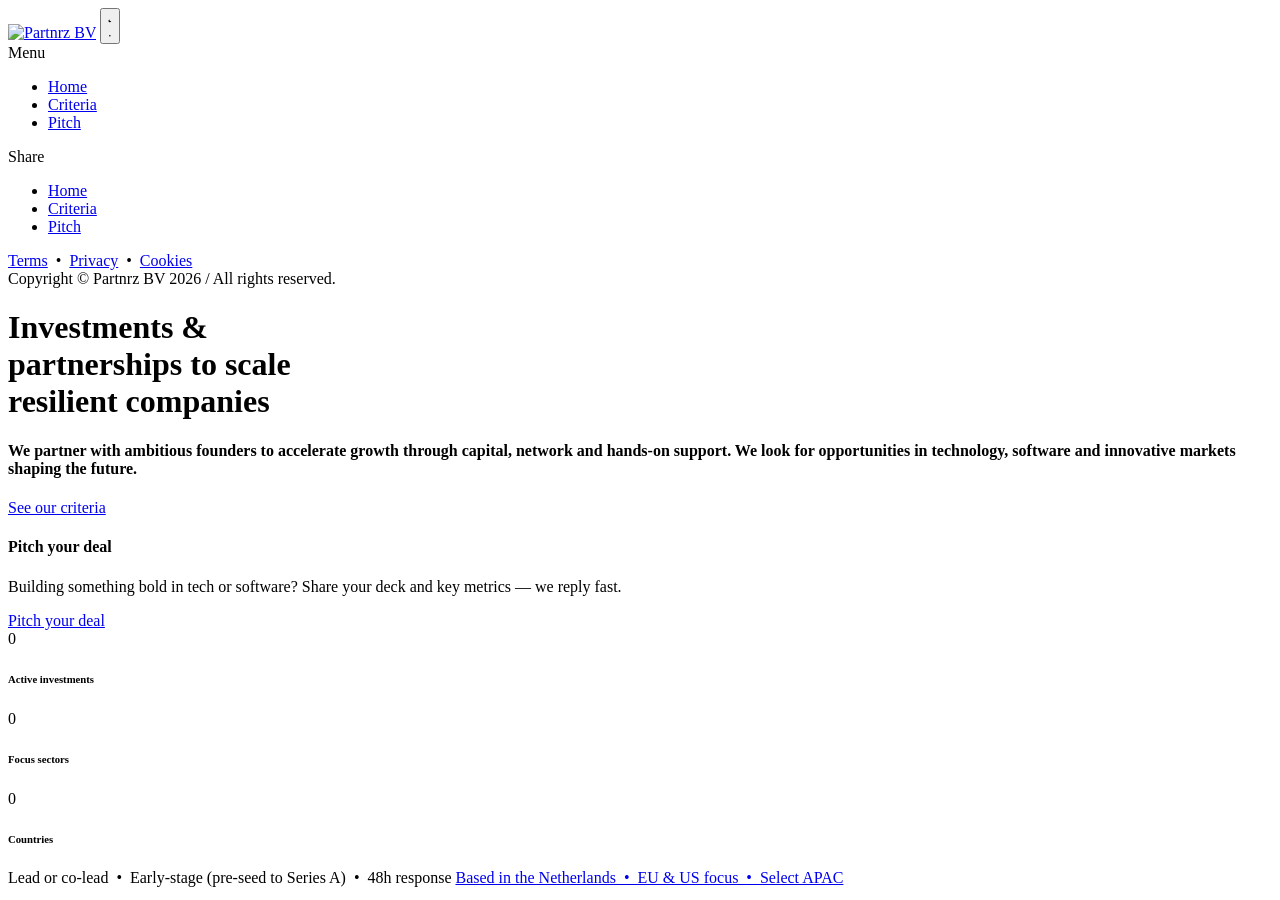
==== public/index.html @ 69ca933d "Partnrz code changes" ====
<!DOCTYPE HTML>
<html lang="en" data-theme="dark">
    <head>
        <meta charset="UTF-8">
        <meta name="viewport" content="width=device-width, initial-scale=1.0">

        <title>Partnrz BV — Your partner in growth</title>
        <meta name="description" content="We back early-stage technology & software founders with capital, network and hands-on support. Lead or co-lead. First response within two business days.">

        <link rel="canonical" href="/">

        <link rel="icon" href="/assets/img/favicons/favicon-dark.png?v=1.2" sizes="32x32" media="(prefers-color-scheme: dark)">
        <link rel="icon" href="/assets/img/favicons/favicon-dark.png?v=1.2" sizes="16x16" media="(prefers-color-scheme: dark)">
        <link rel="icon" href="/assets/img/favicons/favicon-light.png?v=1.2" sizes="32x32" media="(prefers-color-scheme: light)">
        <link rel="icon" href="/assets/img/favicons/favicon-light.png?v=1.2" sizes="16x16" media="(prefers-color-scheme: light)">

        <meta property="og:title" content="Partnrz BV — Your partner in growth">
        <meta property="og:description" content="We back early-stage technology & software founders with capital, network and hands-on support. Lead or co-lead. First response within two business days.">
        <meta property="og:image" content="/assets/img/og/dark/home.webp?v=1.2">
        <meta property="og:type" content="website">

        <meta name="twitter:card" content="summary_large_image">
        <meta name="twitter:title" content="Partnrz BV — Your partner in growth">
        <meta name="twitter:description" content="We back early-stage technology & software founders with capital, network and hands-on support. Lead or co-lead. First response within two business days.">
        <meta name="twitter:image" content="/assets/img/og/dark/home.webp?v=1.2">

        <link rel="preload" as="image" href="/assets/img/logo-dark.webp?v=1.2" media="(prefers-color-scheme: dark)">
        <link rel="preload" as="image" href="/assets/img/logo-light.webp?v=1.2" media="(prefers-color-scheme: light)">
        <link rel="preload" as="image" href="/assets/img/bg/partnrz-hero-dark.webp?v=1.2" media="(prefers-color-scheme: dark)">
        <link rel="preload" as="image" href="/assets/img/bg/partnrz-hero-light.webp?v=1.2" media="(prefers-color-scheme: light)">

        <link rel="preconnect" href="https://fonts.googleapis.com">
        <link rel="preconnect" href="https://fonts.gstatic.com" crossorigin>

        <link type="text/css" rel="stylesheet" href="/assets/css/plugins.css?v=1.2">
        <link type="text/css" rel="stylesheet" href="/assets/css/base.css?v=1.2">
        <link type="text/css" rel="stylesheet" href="/assets/css/variables.css?v=1.2">
        <link type="text/css" rel="stylesheet" href="/assets/css/partnrz.css?v=1.2">

        <style>
            /*html, body.no-scroll { height:100%; overflow:hidden; overscroll-behavior:none; }*/
        </style>
    </head>

    <body class="pz-no-scroll">
        <!--<div class="pz-loader">
    <div class="pz-loading-text-wrap "><span class="pz-loading-text">Load<strong>ing</strong></span> <span class="pz-loader-count">0</span></div>
    <div class="pz-loader-anim"></div>
    <div class="pz-loader-anim2 pz-color-bg"></div>
</div>-->
        <div id="main" role="main">
            <header class="pz-header">
    <a href="/" class="ajax pz-logo-wrap"><img src="/assets/img/logo-dark.webp" alt="Partnrz BV" /></a>

    <button id="themeToggle" class="theme-toggle" aria-label="Switch theme" title="Switch theme">
        <svg class="icon-moon" viewBox="0 0 24 24" aria-hidden="true">
            <path d="M21 12.79A9 9 0 1 1 11.21 3 7 7 0 0 0 21 12.79z" />
        </svg>
        <svg class="icon-sun" viewBox="0 0 24 24" aria-hidden="true">
            <circle cx="12" cy="12" r="5"></circle>
            <g stroke-linecap="round">
                <line x1="12" y1="2"  x2="12" y2="4"></line>
                <line x1="12" y1="20" x2="12" y2="22"></line>
                <line x1="2"  y1="12" x2="4"  y2="12"></line>
                <line x1="20" y1="12" x2="22" y2="12"></line>
                <line x1="4.22" y1="4.22"  x2="5.64" y2="5.64"></line>
                <line x1="18.36" y1="18.36" x2="19.78" y2="19.78"></line>
                <line x1="4.22" y1="19.78" x2="5.64" y2="18.36"></line>
                <line x1="18.36" y1="5.64"  x2="19.78" y2="4.22"></line>
            </g>
        </svg>
    </button>

    <div class="pz-nav-button pz-btn-wrap">
        <span  class="pz-ncs"></span>
        <span class="pz-nos"></span>
        <span class="pz-nbs"></span>
        <div class="pz-nav-btn-label">Menu</div>
    </div>
</header><aside class="pz-sidebar">
    <span class="pz-sidebar-dec pz-color-bg"></span>
    <nav class="pz-sidebar-nav pz-desktop-only" aria-label="Primary">
        <ul>
            <li><a href="/index.html" class="ajax pz-act-link">Home</a></li>
            <li><a href="/criteria.html" class="ajax">Criteria</a></li>
            <li><a href="/pitch.html" class="ajax pitch-link"><span>Pitch</span></a></li>
        </ul>
    </nav>
</aside>
            <div class="pz-share-btn pz-showshare pz-color-bg"><span>Share <i class="fas fa-plus"></i></span></div>

            <div class="pz-hero-corner-dec">
                <div class="pz-page-subtitle"><span></span></div>
            </div>

            <div id="wrapper">
                <div class="pz-nav-holder">
    <div class="pz-nav-holder-wrap pz-btn-wrap">
        <div class="pz-nav-container pz-sliding-menu pz-fl-wrap">
            <nav class="pz-nav-inner" id="menu">
                <ul>
                    <li><a href="/index.html" class="ajax pz-act-link">Home</a></li>
                    <li><a href="/criteria.html" class="ajax">Criteria</a></li>
                    <li><a href="/pitch.html" class="ajax">Pitch</a></li>
                </ul>
            </nav>
        </div>

        <div class="pz-nav-footer">
            <span>
                <a href="/terms.html" class="ajax">Terms</a> &nbsp;•&nbsp; 
                <a href="/privacy.html" class="ajax">Privacy</a> &nbsp;•&nbsp; 
                <a href="/cookies.html" class="ajax">Cookies</a>
            </span><br>

            <span class="copyline">
                Copyright &copy; Partnrz BV 2026                <span class="copyline-extra"> / All rights reserved.</span>
            </span>
        </div>
        <div class="pz-nav-holder-line"></div>
        <div class="pz-nav-holder-dec"></div>
    </div>
</div>

<div class="pz-nav-overlay"></div>
                <div class="pz-content pz-full-height" data-pagetitle="Your Partner in Growth">
                    <div class="pz-video-wrap pz-hero-entry">
                        <div class="pz-slideshow">
                            <div class="pz-slideshow-wrap pz-fl-wrap pz-full-height">
                                <div class="swiper-container">
                                    <div class="swiper-wrapper">
                                        <div class="swiper-slide">
                                            <div class="pz-ms-item pz-fl-wrap">
                                                <div class="pz-bg pz-par-elem" data-bg="/assets/img/bg/partnrz-hero-dark.webp?v=1.2"></div>
                                            </div>
                                        </div>
                                    </div>
                                </div>
                            </div>
                        </div>

                        <div class="pz-overlay"></div>

                        <div class="pz-hero-wrap pz-hero-vis">
                            <h1>Investments &<br><span>partnerships</span> to scale<br>resilient <span>companies</span></h1>
                            <h4>We partner with ambitious founders to accelerate growth through capital, network and hands-on support. We look for opportunities in technology, software and innovative markets shaping the future.</h4>
                            <div class="clearfix"></div>
                            <a href="/criteria.html" class="pz-btn ajax pz-fl-btn pz-color-bg"><span>See our criteria</span></a>
                        </div>

                        <div class="pz-promo-wrap pz-bot-elem2">
                            <div class="pz-promo-title">
                                <h4>Pitch your deal</h4>
                                <p>Building something bold in tech or software? Share your deck and key metrics — we reply fast.</p>
                            </div>

                            <a href="/pitch.html" class="pz-btn ajax pz-fl-btn pz-color-bg pitch-deal" style="margin-top:50px; float:unset;"><span>Pitch your deal</span></a>
                        </div>

                        <div class="pz-facts-wrap">
                            <div class="pz-stat-item">
                                <div class="pz-milestone-counter">
                                    <div class="stats pz-animaper">
                                        <div class="pz-num" data-content="0" data-num="1">0</div>
                                    </div>
                                </div>
                                <h6>Active investments</h6>
                            </div>

                            <div class="pz-stat-item">
                                <div class="pz-milestone-counter">
                                    <div class="stats pz-animaper">
                                        <div class="pz-num" data-content="0" data-num="3">0</div>
                                    </div>
                                </div>
                                <h6>Focus sectors</h6>
                            </div>

                            <div class="pz-stat-item">
                                <div class="pz-milestone-counter">
                                    <div class="stats pz-animaper">
                                        <div class="pz-num" data-content="0" data-num="2">0</div>
                                    </div>
                                </div>
                                <h6>Countries</h6>
                            </div>
                        </div>

                        <div class="pz-hero-decor-num pz-hero-dn2 criteria-strip">
                            <span>Lead or co-lead &nbsp;•&nbsp; Early-stage (pre-seed to Series A) &nbsp;•&nbsp; 48h response</span>
                            <a href="/criteria.html" class="pz-hero-decor-tooltip">Based in the Netherlands &nbsp;•&nbsp; EU & US focus &nbsp;•&nbsp; Select APAC</a>
                        </div>
                    </div>

                    <div class="pz-body-bg"></div>
                </div>

                <div class="pz-share-panel">
                    <div class="pz-share-close"><i class="fas fa-arrow-left"></i></div>
                    <div class="pz-share-container pz-fl-wrap  pz-is-share"></div>
                </div>					
            </div>

            <div class="pz-cursor">
                <div class="pz-cursor-item"></div>
            </div>
        </div>

        <div id="cookieBanner" role="dialog" aria-live="polite" aria-label="Cookie banner" style="display:none;">
    <div class="cb-inner">
        <div class="row">
            <div class="col-sm-12">
                <p class="cb-text">We use essential cookies to run this site. Analytics cookies are set only with your consent.</p>
            </div>

            <div class="col-sm-12">
                <div class="cb-actions">
                    <a class="pz-btn pz-fl-btn" id="cbReject" style="cursor:pointer; padding:15px 49px;"><span>Reject all</span></a>
                    <a class="pz-btn pz-fl-btn" id="cbPrefs" style="cursor:pointer; padding:15px 42px;"><span>Preferences</span></a>
                    <a class="pz-btn pz-color-bg pz-fl-btn" id="cbAccept" style="cursor:pointer; padding:15px 47px;"><span>Accept all</span></a>
                </div>
            </div>
        </div>
    </div>
</div>

<div id="cookiePrefsModal" role="dialog" aria-modal="true" aria-labelledby="cpmTitle" style="display:none;">
    <div class="cpm-dialog" role="document">
        <div class="cpm-header">
            <h3 id="cpmTitle">Cookie preferences</h3>
            <button type="button" class="cpm-close" aria-label="Close">&times;</button>
        </div>

        <div class="cpm-body">
            <div class="cpm-row">
                <div style="text-align:left; font-size:14px;">
                    <strong style="font-weight:600;">Essential</strong><br>
                    Strictly necessary for the site to function.
                </div>
                <div><span class="cpm-badge">Always on</span></div>
            </div>

            <div class="cpm-row">
                <div style="text-align:left; font-size:14px;">
                    <strong style="font-weight:600;">Analytics</strong><br>
                    Help us improve the site (page views, navigation patterns).
                </div>

                <div>
                    <label class="cpm-switch">
                        <input type="checkbox" id="consentAnalytics">
                        <span class="cpm-slider" aria-hidden="true"></span>
                    </label>
                </div>
            </div>
        </div>

        <div class="cpm-footer">
            <a class="pz-btn pz-fl-btn" id="cpmReject" style="cursor:pointer;"><span>Reject</span></a>
            <a class="pz-btn pz-color-bg pz-fl-btn" id="cpmSave" style="cursor:pointer;"><span>Save preferences</span></a>
        </div>
    </div>
</div>
        <script src="/assets/js/jquery.min.js?v=1.2"></script>
        <script src="/assets/js/plugins.js?v=1.2"></script>
        <script src="/assets/js/main.js?v=1.3"></script>
        <script src="/assets/js/theme.js?v=1.2"></script>
        <script src="/assets/js/menu.js?v=1.2"></script>
        <script src="/assets/js/cookies.js?v=1.2"></script>
        <script src="/assets/js/share.js?v=1.4"></script>
    </body>
</html>
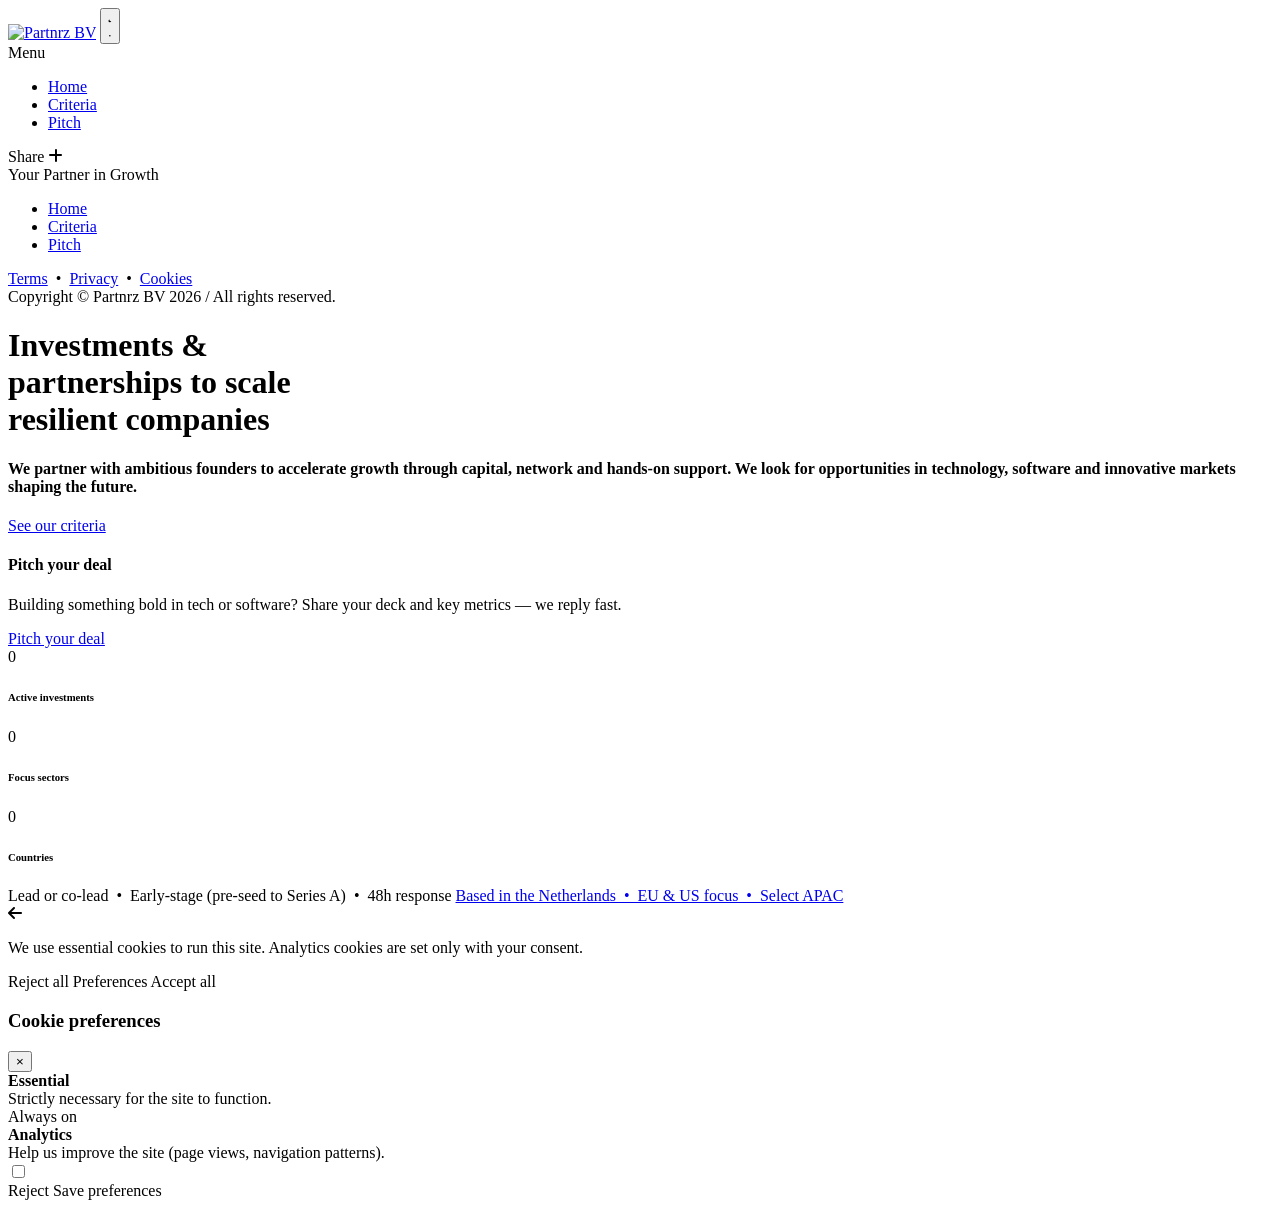
==== commit 19d0ae3c: "Refix code" ====
--- a/public/index.html
+++ b/public/index.html
@@ -8,132 +8,119 @@
 
         <title>Partnrz BV — Your partner in growth</title>
         <meta name="description" content="We back early-stage technology & software founders with capital, network and hands-on support. Lead or co-lead. First response within two business days.">
-
         <link rel="canonical" href="/">
 
-        <link rel="icon" href="/assets/img/favicons/favicon-dark.png?v=1.2" sizes="32x32" media="(prefers-color-scheme: dark)">
-        <link rel="icon" href="/assets/img/favicons/favicon-dark.png?v=1.2" sizes="16x16" media="(prefers-color-scheme: dark)">
-        <link rel="icon" href="/assets/img/favicons/favicon-light.png?v=1.2" sizes="32x32" media="(prefers-color-scheme: light)">
-        <link rel="icon" href="/assets/img/favicons/favicon-light.png?v=1.2" sizes="16x16" media="(prefers-color-scheme: light)">
+        <link rel="icon" href="/assets/img/favicons/favicon-dark.png" sizes="32x32" media="(prefers-color-scheme: dark)">
+        <link rel="icon" href="/assets/img/favicons/favicon-light.png" sizes="32x32" media="(prefers-color-scheme: light)">
 
         <meta property="og:title" content="Partnrz BV — Your partner in growth">
         <meta property="og:description" content="We back early-stage technology & software founders with capital, network and hands-on support. Lead or co-lead. First response within two business days.">
-        <meta property="og:image" content="/assets/img/og/dark/home.webp?v=1.2">
+        <meta property="og:image" content="/assets/img/og/dark/home.webp">
         <meta property="og:type" content="website">
+        <meta property="og:url" content="https://www.partnrz.com/">
 
         <meta name="twitter:card" content="summary_large_image">
-        <meta name="twitter:title" content="Partnrz BV — Your partner in growth">
-        <meta name="twitter:description" content="We back early-stage technology & software founders with capital, network and hands-on support. Lead or co-lead. First response within two business days.">
-        <meta name="twitter:image" content="/assets/img/og/dark/home.webp?v=1.2">
-
-        <link rel="preload" as="image" href="/assets/img/logo-dark.webp?v=1.2" media="(prefers-color-scheme: dark)">
-        <link rel="preload" as="image" href="/assets/img/logo-light.webp?v=1.2" media="(prefers-color-scheme: light)">
-        <link rel="preload" as="image" href="/assets/img/bg/partnrz-hero-dark.webp?v=1.2" media="(prefers-color-scheme: dark)">
-        <link rel="preload" as="image" href="/assets/img/bg/partnrz-hero-light.webp?v=1.2" media="(prefers-color-scheme: light)">
-
-        <link rel="preconnect" href="https://fonts.googleapis.com">
-        <link rel="preconnect" href="https://fonts.gstatic.com" crossorigin>
-
-        <link type="text/css" rel="stylesheet" href="/assets/css/plugins.css?v=1.2">
-        <link type="text/css" rel="stylesheet" href="/assets/css/base.css?v=1.2">
-        <link type="text/css" rel="stylesheet" href="/assets/css/variables.css?v=1.2">
-        <link type="text/css" rel="stylesheet" href="/assets/css/partnrz.css?v=1.2">
-
-        <style>
-            /*html, body.no-scroll { height:100%; overflow:hidden; overscroll-behavior:none; }*/
-        </style>
+        <meta name="twitter:image" content="/assets/img/og/dark/home.webp">
+
+        <link rel="preload" as="image" href="/assets/img/logo-dark.webp" media="(prefers-color-scheme: dark)">
+        <link rel="preload" as="image" href="/assets/img/logo-light.webp" media="(prefers-color-scheme: light)">
+        <link rel="preload" as="image" href="/assets/img/bg/partnrz-hero-dark.webp" media="(prefers-color-scheme: dark)">
+        <link rel="preload" as="image" href="/assets/img/bg/partnrz-hero-light.webp" media="(prefers-color-scheme: light)">
+
+        <link rel="stylesheet" href="https://cdnjs.cloudflare.com/ajax/libs/normalize/8.0.1/normalize.min.css">
+        <link rel="stylesheet" href="https://cdn.jsdelivr.net/npm/bootstrap@4.6.2/dist/css/bootstrap-grid.min.css">
+        <link rel="stylesheet" href="https://cdnjs.cloudflare.com/ajax/libs/font-awesome/6.5.1/css/all.min.css">
+        <link rel="stylesheet" href="https://cdnjs.cloudflare.com/ajax/libs/Swiper/4.3.5/css/swiper.min.css">
+        <link rel="stylesheet" href="/assets/css/base.css">
+        <link rel="stylesheet" href="/assets/css/partnrz.css">
     </head>
 
-    <body class="pz-no-scroll">
-        <!--<div class="pz-loader">
-    <div class="pz-loading-text-wrap "><span class="pz-loading-text">Load<strong>ing</strong></span> <span class="pz-loader-count">0</span></div>
-    <div class="pz-loader-anim"></div>
-    <div class="pz-loader-anim2 pz-color-bg"></div>
-</div>-->
+    <body class="pzNoScroll">
         <div id="main" role="main">
-            <header class="pz-header">
-    <a href="/" class="ajax pz-logo-wrap"><img src="/assets/img/logo-dark.webp" alt="Partnrz BV" /></a>
-
-    <button id="themeToggle" class="theme-toggle" aria-label="Switch theme" title="Switch theme">
-        <svg class="icon-moon" viewBox="0 0 24 24" aria-hidden="true">
-            <path d="M21 12.79A9 9 0 1 1 11.21 3 7 7 0 0 0 21 12.79z" />
-        </svg>
-        <svg class="icon-sun" viewBox="0 0 24 24" aria-hidden="true">
-            <circle cx="12" cy="12" r="5"></circle>
-            <g stroke-linecap="round">
-                <line x1="12" y1="2"  x2="12" y2="4"></line>
-                <line x1="12" y1="20" x2="12" y2="22"></line>
-                <line x1="2"  y1="12" x2="4"  y2="12"></line>
-                <line x1="20" y1="12" x2="22" y2="12"></line>
-                <line x1="4.22" y1="4.22"  x2="5.64" y2="5.64"></line>
-                <line x1="18.36" y1="18.36" x2="19.78" y2="19.78"></line>
-                <line x1="4.22" y1="19.78" x2="5.64" y2="18.36"></line>
-                <line x1="18.36" y1="5.64"  x2="19.78" y2="4.22"></line>
-            </g>
-        </svg>
-    </button>
-
-    <div class="pz-nav-button pz-btn-wrap">
-        <span  class="pz-ncs"></span>
-        <span class="pz-nos"></span>
-        <span class="pz-nbs"></span>
-        <div class="pz-nav-btn-label">Menu</div>
-    </div>
-</header><aside class="pz-sidebar">
-    <span class="pz-sidebar-dec pz-color-bg"></span>
-    <nav class="pz-sidebar-nav pz-desktop-only" aria-label="Primary">
-        <ul>
-            <li><a href="/index.html" class="ajax pz-act-link">Home</a></li>
-            <li><a href="/criteria.html" class="ajax">Criteria</a></li>
-            <li><a href="/pitch.html" class="ajax pitch-link"><span>Pitch</span></a></li>
-        </ul>
-    </nav>
-</aside>
-            <div class="pz-share-btn pz-showshare pz-color-bg"><span>Share <i class="fas fa-plus"></i></span></div>
-
-            <div class="pz-hero-corner-dec">
-                <div class="pz-page-subtitle"><span></span></div>
+            <header class="pzHeader">
+                <a href="/" class="ajax pzLogoWrap"><img src="/assets/img/logo-dark.webp" alt="Partnrz BV" /></a>
+
+                <button id="themeToggle" class="themeToggle" aria-label="Switch theme" title="Switch theme">
+                    <svg class="iconMoon" viewBox="0 0 24 24" aria-hidden="true">
+                        <path d="M21 12.79A9 9 0 1 1 11.21 3 7 7 0 0 0 21 12.79z" />
+                    </svg>
+                    <svg class="iconSun" viewBox="0 0 24 24" aria-hidden="true">
+                        <circle cx="12" cy="12" r="5"></circle>
+                        <g stroke-linecap="round">
+                            <line x1="12" y1="2"  x2="12" y2="4"></line>
+                            <line x1="12" y1="20" x2="12" y2="22"></line>
+                            <line x1="2"  y1="12" x2="4"  y2="12"></line>
+                            <line x1="20" y1="12" x2="22" y2="12"></line>
+                            <line x1="4.22" y1="4.22"  x2="5.64" y2="5.64"></line>
+                            <line x1="18.36" y1="18.36" x2="19.78" y2="19.78"></line>
+                            <line x1="4.22" y1="19.78" x2="5.64" y2="18.36"></line>
+                            <line x1="18.36" y1="5.64"  x2="19.78" y2="4.22"></line>
+                        </g>
+                    </svg>
+                </button>
+
+                <div class="pzNavButton pzBtnWrap">
+                    <span  class="pzNcs"></span>
+                    <span class="pzNos"></span>
+                    <span class="pzNbs"></span>
+                    <div class="pzNavBtnLabel">Menu</div>
+                </div>
+            </header>
+            <aside class="pzSidebar">
+                <span class="pzSidebarDec pzColorBg"></span>
+                <nav class="pzSidebarNav pzDesktopOnly" aria-label="Primary">
+                    <ul>
+                        <li><a href="/index.html" class="ajax pzActLink">Home</a></li>
+                        <li><a href="/criteria.html" class="ajax">Criteria</a></li>
+                        <li><a href="/pitch.html" class="ajax pitchLink"><span>Pitch</span></a></li>
+                    </ul>
+                </nav>
+            </aside>
+            <div class="pzShareBtn pzShowshare pzColorBg"><span>Share <i class="fas fa-plus"></i></span></div>
+
+            <div class="pzHeroCornerDec">
+                <div class="pzPageSubtitle"><span>Your Partner in Growth</span></div>
             </div>
 
             <div id="wrapper">
-                <div class="pz-nav-holder">
-    <div class="pz-nav-holder-wrap pz-btn-wrap">
-        <div class="pz-nav-container pz-sliding-menu pz-fl-wrap">
-            <nav class="pz-nav-inner" id="menu">
-                <ul>
-                    <li><a href="/index.html" class="ajax pz-act-link">Home</a></li>
-                    <li><a href="/criteria.html" class="ajax">Criteria</a></li>
-                    <li><a href="/pitch.html" class="ajax">Pitch</a></li>
-                </ul>
-            </nav>
-        </div>
-
-        <div class="pz-nav-footer">
-            <span>
-                <a href="/terms.html" class="ajax">Terms</a> &nbsp;•&nbsp; 
-                <a href="/privacy.html" class="ajax">Privacy</a> &nbsp;•&nbsp; 
-                <a href="/cookies.html" class="ajax">Cookies</a>
-            </span><br>
-
-            <span class="copyline">
-                Copyright &copy; Partnrz BV 2026                <span class="copyline-extra"> / All rights reserved.</span>
-            </span>
-        </div>
-        <div class="pz-nav-holder-line"></div>
-        <div class="pz-nav-holder-dec"></div>
-    </div>
-</div>
-
-<div class="pz-nav-overlay"></div>
-                <div class="pz-content pz-full-height" data-pagetitle="Your Partner in Growth">
-                    <div class="pz-video-wrap pz-hero-entry">
-                        <div class="pz-slideshow">
-                            <div class="pz-slideshow-wrap pz-fl-wrap pz-full-height">
+                <div class="pzNavHolder">
+                    <div class="pzNavHolderWrap pzBtnWrap">
+                        <div class="pzNavContainer pzSlidingMenu pzFlWrap">
+                            <nav class="pzNavInner" id="menu">
+                                <ul>
+                                    <li><a href="/index.html" class="ajax pzActLink">Home</a></li>
+                                    <li><a href="/criteria.html" class="ajax">Criteria</a></li>
+                                    <li><a href="/pitch.html" class="ajax">Pitch</a></li>
+                                </ul>
+                            </nav>
+                        </div>
+
+                        <div class="pzNavFooter">
+                            <span>
+                                <a href="/terms.html" class="ajax">Terms</a> &nbsp;•&nbsp;
+                                <a href="/privacy.html" class="ajax">Privacy</a> &nbsp;•&nbsp;
+                                <a href="/cookies.html" class="ajax">Cookies</a>
+                            </span><br>
+
+                            <span class="copyLine">
+                                Copyright &copy; Partnrz BV 2026                <span class="copyLineExtra"> / All rights reserved.</span>
+                            </span>
+                        </div>
+                        <div class="pzNavHolderLine"></div>
+                        <div class="pzNavHolderDec"></div>
+                    </div>
+                </div>
+
+                <div class="pzNavOverlay"></div>
+                <div class="pzContent pzFullHeight" data-pagetitle="Your Partner in Growth">
+                    <div class="pzVideoWrap pzHeroEntry">
+                        <div class="pzSlideshow">
+                            <div class="pzSlideshowWrap pzFlWrap pzFullHeight">
                                 <div class="swiper-container">
                                     <div class="swiper-wrapper">
                                         <div class="swiper-slide">
-                                            <div class="pz-ms-item pz-fl-wrap">
-                                                <div class="pz-bg pz-par-elem" data-bg="/assets/img/bg/partnrz-hero-dark.webp?v=1.2"></div>
+                                            <div class="pzMsItem pzFlWrap">
+                                                <div class="pzBg pzParElem" data-bg="/assets/img/bg/partnrz-hero-dark.webp"></div>
                                             </div>
                                         </div>
                                     </div>
@@ -141,134 +128,132 @@
                             </div>
                         </div>
 
-                        <div class="pz-overlay"></div>
-
-                        <div class="pz-hero-wrap pz-hero-vis">
+                        <div class="pzOverlay"></div>
+
+                        <div class="pzHeroWrap pzHeroVis">
                             <h1>Investments &<br><span>partnerships</span> to scale<br>resilient <span>companies</span></h1>
                             <h4>We partner with ambitious founders to accelerate growth through capital, network and hands-on support. We look for opportunities in technology, software and innovative markets shaping the future.</h4>
                             <div class="clearfix"></div>
-                            <a href="/criteria.html" class="pz-btn ajax pz-fl-btn pz-color-bg"><span>See our criteria</span></a>
-                        </div>
-
-                        <div class="pz-promo-wrap pz-bot-elem2">
-                            <div class="pz-promo-title">
+                            <a href="/criteria.html" class="pzBtn ajax pzFlBtn pzColorBg"><span>See our criteria</span></a>
+                        </div>
+
+                        <div class="pzPromoWrap pzBotElem2">
+                            <div class="pzPromoTitle">
                                 <h4>Pitch your deal</h4>
                                 <p>Building something bold in tech or software? Share your deck and key metrics — we reply fast.</p>
                             </div>
 
-                            <a href="/pitch.html" class="pz-btn ajax pz-fl-btn pz-color-bg pitch-deal" style="margin-top:50px; float:unset;"><span>Pitch your deal</span></a>
-                        </div>
-
-                        <div class="pz-facts-wrap">
-                            <div class="pz-stat-item">
-                                <div class="pz-milestone-counter">
-                                    <div class="stats pz-animaper">
-                                        <div class="pz-num" data-content="0" data-num="1">0</div>
+                            <a href="/pitch.html" class="pzBtn ajax pzFlBtn pzColorBg pitchDeal"><span>Pitch your deal</span></a>
+                        </div>
+
+                        <div class="pzFactsWrap">
+                            <div class="pzStatItem">
+                                <div class="pzMilestoneCounter">
+                                    <div class="stats pzAnimaper">
+                                        <div class="pzNum" data-content="0" data-num="1">0</div>
                                     </div>
                                 </div>
                                 <h6>Active investments</h6>
                             </div>
 
-                            <div class="pz-stat-item">
-                                <div class="pz-milestone-counter">
-                                    <div class="stats pz-animaper">
-                                        <div class="pz-num" data-content="0" data-num="3">0</div>
+                            <div class="pzStatItem">
+                                <div class="pzMilestoneCounter">
+                                    <div class="stats pzAnimaper">
+                                        <div class="pzNum" data-content="0" data-num="3">0</div>
                                     </div>
                                 </div>
                                 <h6>Focus sectors</h6>
                             </div>
 
-                            <div class="pz-stat-item">
-                                <div class="pz-milestone-counter">
-                                    <div class="stats pz-animaper">
-                                        <div class="pz-num" data-content="0" data-num="2">0</div>
+                            <div class="pzStatItem">
+                                <div class="pzMilestoneCounter">
+                                    <div class="stats pzAnimaper">
+                                        <div class="pzNum" data-content="0" data-num="2">0</div>
                                     </div>
                                 </div>
                                 <h6>Countries</h6>
                             </div>
                         </div>
 
-                        <div class="pz-hero-decor-num pz-hero-dn2 criteria-strip">
+                        <div class="pzHeroDecorNum pzHeroDn2 criteriaStrip">
                             <span>Lead or co-lead &nbsp;•&nbsp; Early-stage (pre-seed to Series A) &nbsp;•&nbsp; 48h response</span>
-                            <a href="/criteria.html" class="pz-hero-decor-tooltip">Based in the Netherlands &nbsp;•&nbsp; EU & US focus &nbsp;•&nbsp; Select APAC</a>
-                        </div>
-                    </div>
-
-                    <div class="pz-body-bg"></div>
-                </div>
-
-                <div class="pz-share-panel">
-                    <div class="pz-share-close"><i class="fas fa-arrow-left"></i></div>
-                    <div class="pz-share-container pz-fl-wrap  pz-is-share"></div>
-                </div>					
-            </div>
-
-            <div class="pz-cursor">
-                <div class="pz-cursor-item"></div>
+                            <a href="/criteria.html" class="pzHeroDecorTooltip">Based in the Netherlands &nbsp;•&nbsp; EU & US focus &nbsp;•&nbsp; Select APAC</a>
+                        </div>
+                    </div>
+
+                    <div class="pzBodyBg"></div>
+                </div>
+
+                <div class="pzSharePanel">
+                    <div class="pzShareClose"><i class="fas fa-arrow-left"></i></div>
+                    <div class="pzShareContainer pzFlWrap  pzIsShare"></div>
+                </div>
+            </div>
+
+            <div class="pzCursor">
+                <div class="pzCursorItem"></div>
             </div>
         </div>
 
-        <div id="cookieBanner" role="dialog" aria-live="polite" aria-label="Cookie banner" style="display:none;">
-    <div class="cb-inner">
-        <div class="row">
-            <div class="col-sm-12">
-                <p class="cb-text">We use essential cookies to run this site. Analytics cookies are set only with your consent.</p>
-            </div>
-
-            <div class="col-sm-12">
-                <div class="cb-actions">
-                    <a class="pz-btn pz-fl-btn" id="cbReject" style="cursor:pointer; padding:15px 49px;"><span>Reject all</span></a>
-                    <a class="pz-btn pz-fl-btn" id="cbPrefs" style="cursor:pointer; padding:15px 42px;"><span>Preferences</span></a>
-                    <a class="pz-btn pz-color-bg pz-fl-btn" id="cbAccept" style="cursor:pointer; padding:15px 47px;"><span>Accept all</span></a>
+        <div id="cookieBanner" role="dialog" aria-live="polite" aria-label="Cookie banner">
+            <div class="cbInner">
+                <div class="row">
+                    <div class="col-sm-12">
+                        <p class="cbText">We use essential cookies to run this site. Analytics cookies are set only with your consent.</p>
+                    </div>
+
+                    <div class="col-sm-12">
+                        <div class="cbActions">
+                            <a class="pzBtn pzFlBtn" id="cbReject"><span>Reject all</span></a>
+                            <a class="pzBtn pzFlBtn" id="cbPrefs"><span>Preferences</span></a>
+                            <a class="pzBtn pzColorBg pzFlBtn" id="cbAccept"><span>Accept all</span></a>
+                        </div>
+                    </div>
                 </div>
             </div>
         </div>
-    </div>
-</div>
-
-<div id="cookiePrefsModal" role="dialog" aria-modal="true" aria-labelledby="cpmTitle" style="display:none;">
-    <div class="cpm-dialog" role="document">
-        <div class="cpm-header">
-            <h3 id="cpmTitle">Cookie preferences</h3>
-            <button type="button" class="cpm-close" aria-label="Close">&times;</button>
+
+        <div id="cookiePrefsModal" role="dialog" aria-modal="true" aria-labelledby="cpmTitle">
+            <div class="cpmDialog" role="document">
+                <div class="cpmHeader">
+                    <h3 id="cpmTitle">Cookie preferences</h3>
+                    <button type="button" class="cpmClose" aria-label="Close">&times;</button>
+                </div>
+
+                <div class="cpmBody">
+                    <div class="cpmRow">
+                        <div class="cpmText">
+                            <strong>Essential</strong><br>
+                            Strictly necessary for the site to function.
+                        </div>
+                        <div><span class="cpmBadge">Always on</span></div>
+                    </div>
+
+                    <div class="cpmRow">
+                        <div class="cpmText">
+                            <strong>Analytics</strong><br>
+                            Help us improve the site (page views, navigation patterns).
+                        </div>
+
+                        <div>
+                            <label class="cpmSwitch">
+                                <input type="checkbox" id="consentAnalytics">
+                                <span class="cpmSlider" aria-hidden="true"></span>
+                            </label>
+                        </div>
+                    </div>
+                </div>
+
+                <div class="cpmFooter">
+                    <a class="pzBtn pzFlBtn" id="cpmReject"><span>Reject</span></a>
+                    <a class="pzBtn pzColorBg pzFlBtn" id="cpmSave"><span>Save preferences</span></a>
+                </div>
+            </div>
         </div>
-
-        <div class="cpm-body">
-            <div class="cpm-row">
-                <div style="text-align:left; font-size:14px;">
-                    <strong style="font-weight:600;">Essential</strong><br>
-                    Strictly necessary for the site to function.
-                </div>
-                <div><span class="cpm-badge">Always on</span></div>
-            </div>
-
-            <div class="cpm-row">
-                <div style="text-align:left; font-size:14px;">
-                    <strong style="font-weight:600;">Analytics</strong><br>
-                    Help us improve the site (page views, navigation patterns).
-                </div>
-
-                <div>
-                    <label class="cpm-switch">
-                        <input type="checkbox" id="consentAnalytics">
-                        <span class="cpm-slider" aria-hidden="true"></span>
-                    </label>
-                </div>
-            </div>
-        </div>
-
-        <div class="cpm-footer">
-            <a class="pz-btn pz-fl-btn" id="cpmReject" style="cursor:pointer;"><span>Reject</span></a>
-            <a class="pz-btn pz-color-bg pz-fl-btn" id="cpmSave" style="cursor:pointer;"><span>Save preferences</span></a>
-        </div>
-    </div>
-</div>
-        <script src="/assets/js/jquery.min.js?v=1.2"></script>
-        <script src="/assets/js/plugins.js?v=1.2"></script>
-        <script src="/assets/js/main.js?v=1.3"></script>
-        <script src="/assets/js/theme.js?v=1.2"></script>
-        <script src="/assets/js/menu.js?v=1.2"></script>
-        <script src="/assets/js/cookies.js?v=1.2"></script>
-        <script src="/assets/js/share.js?v=1.4"></script>
+        <script src="https://cdnjs.cloudflare.com/ajax/libs/gsap/3.12.5/gsap.min.js"></script>
+        <script src="https://cdnjs.cloudflare.com/ajax/libs/Swiper/4.3.5/js/swiper.min.js"></script>
+        <script src="/assets/js/jquery.min.js"></script>
+        <script src="/assets/js/main.js"></script>
+        <script src="/assets/js/app.js"></script>
     </body>
-</html>+</html>
